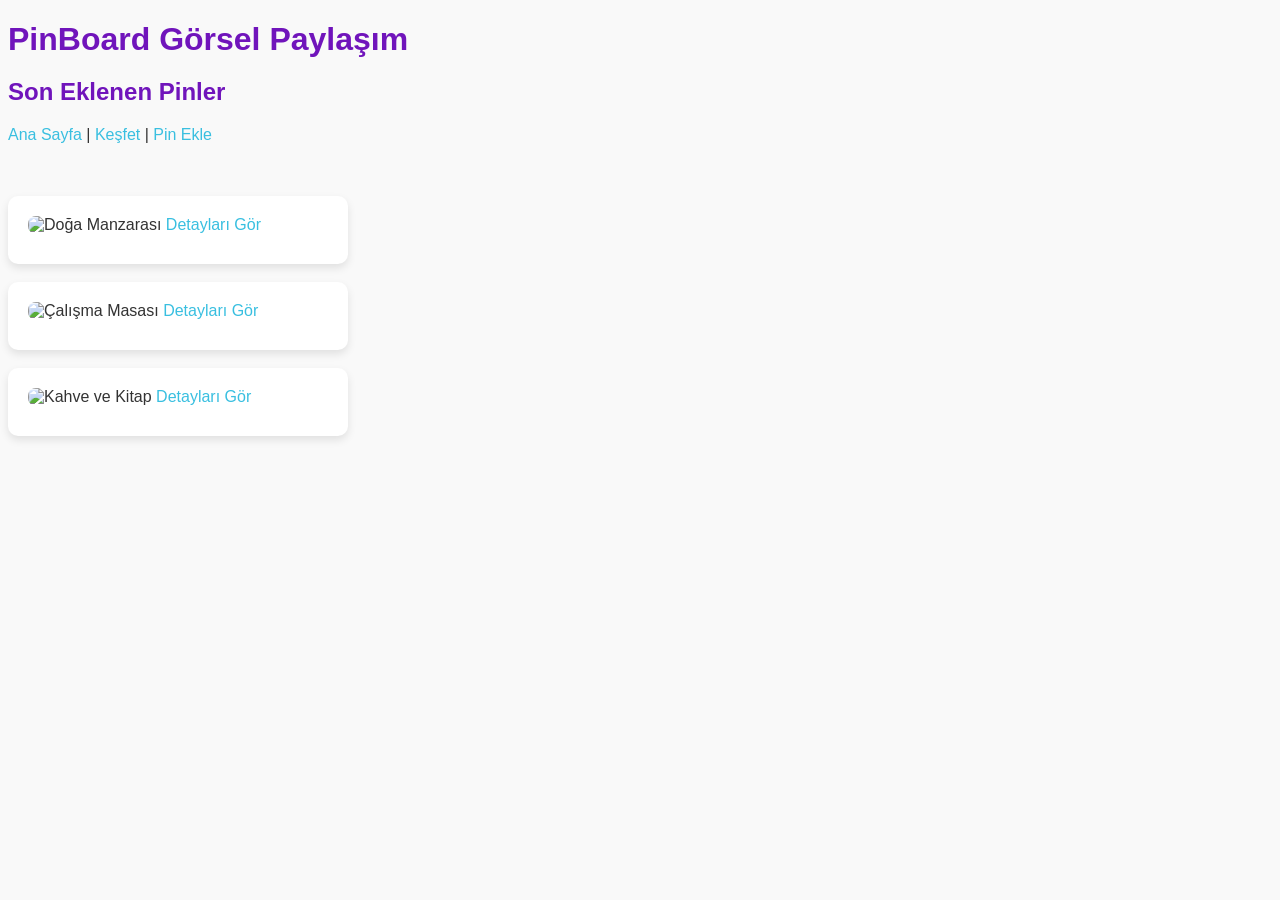
==== index.html @ 499a542f "Add files via upload" ====
<!DOCTYPE html>
<html lang="tr">
<head>
    <meta charset="UTF-8">
    <meta name="viewport" content="width=device-width, initial-scale=1.0">
    <title>pinboard - Ana sayfa </title>
    <link rel="stylesheet" href="still.css">
</head>
<body>
    <h1>PinBoard Görsel Paylaşım</h1>
  <h2>Son Eklenen Pinler</h2>

  <p>
    <a href="index.html">Ana Sayfa</a> | 
    <a href="#">Keşfet</a> | 
    <a href="#">Pin Ekle</a>
  </p>

  <br>
 <br>

  
  <div class="kart">
    <img src="https://picsum.photos/300/200" alt="Doğa Manzarası">
    
    
    <a href="#">Detayları Gör</a>
  </div>

  <br>

  
  <div class="kart">
    <img src="https://picsum.photos/300/220" alt="Çalışma Masası">

    <a href="#">Detayları Gör</a>
  </div>

  <br>

  <div class="kart">
    <img src="https://picsum.photos/300/180" alt="Kahve ve Kitap">
    
    
    <a href="#">Detayları Gör</a>
  </div>



</body>
</html>
---- still.css ----
body {
    font-family: Arial, sans-serif;
    color: #333;
    background-color: #f9f9f9;
}

h1, h2 {
    color: #7014bb;
    margin-bottom: 20px;
}

a {
    color: #39bfe0;
    text-decoration: none;
}

a:hover {
    text-decoration: underline;
}


.kart {
    background-color: white;
    padding: 20px;
    border-radius: 10px;
    box-shadow: 0 4px 8px rgba(0,0,0,0.1); 
    max-width: 300px;
}


.kart img {
    width: 100%; 
    border-radius: 8px; 
    margin-bottom: 10px; 
}
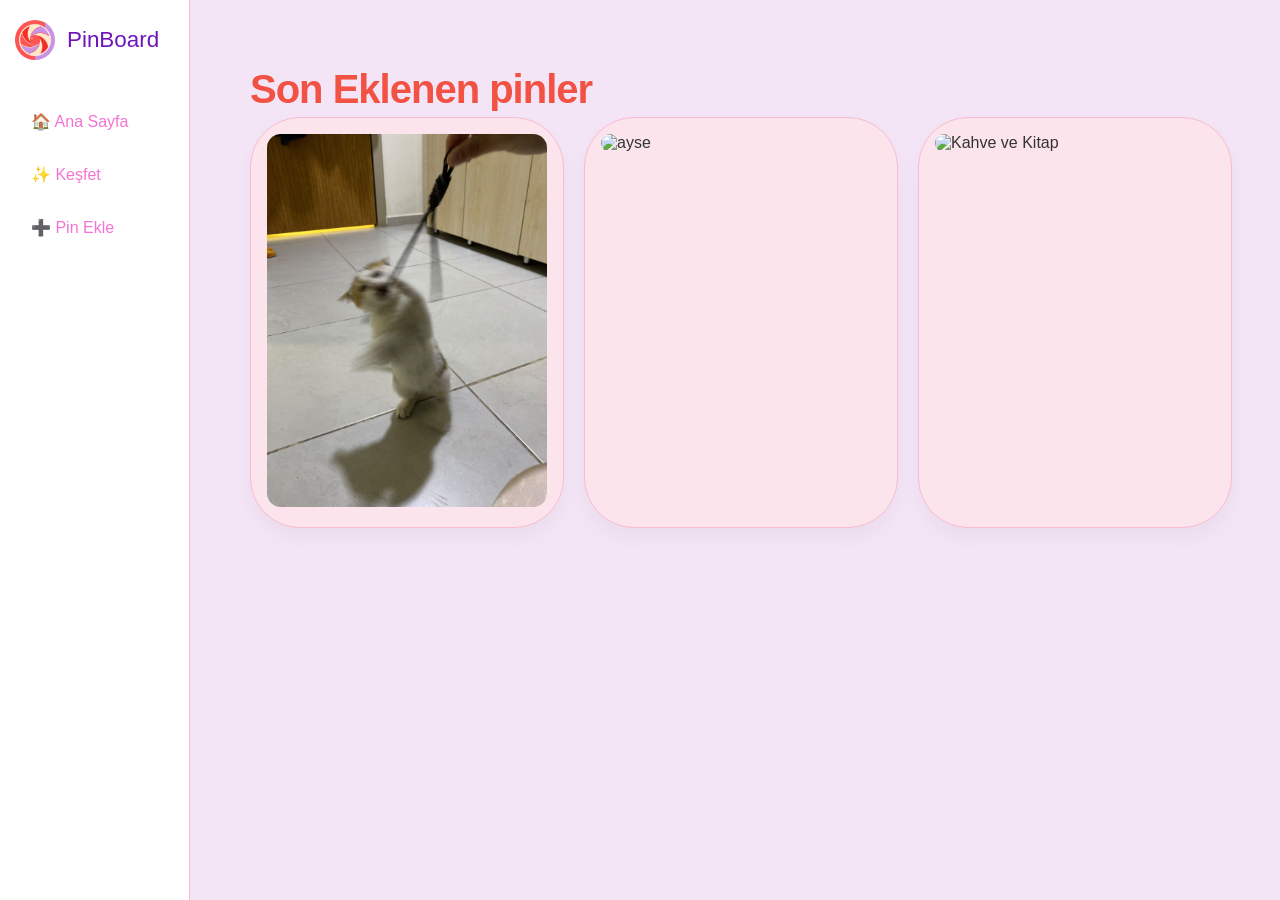
==== commit 0172cd32: "Proje dosyalari ve resimler guncellendi" ====
--- a/index.html
+++ b/index.html
@@ -1,51 +1,57 @@
-<!DOCTYPE html>
-<html lang="tr">
-<head>
-    <meta charset="UTF-8">
-    <meta name="viewport" content="width=device-width, initial-scale=1.0">
-    <title>pinboard - Ana sayfa </title>
-    <link rel="stylesheet" href="still.css">
-</head>
-<body>
-    <h1>PinBoard Görsel Paylaşım</h1>
-  <h2>Son Eklenen Pinler</h2>
-
-  <p>
-    <a href="index.html">Ana Sayfa</a> | 
-    <a href="#">Keşfet</a> | 
-    <a href="#">Pin Ekle</a>
-  </p>
-
-  <br>
- <br>
-
-  
-  <div class="kart">
-    <img src="https://picsum.photos/300/200" alt="Doğa Manzarası">
-    
-    
-    <a href="#">Detayları Gör</a>
-  </div>
-
-  <br>
-
-  
-  <div class="kart">
-    <img src="https://picsum.photos/300/220" alt="Çalışma Masası">
-
-    <a href="#">Detayları Gör</a>
-  </div>
-
-  <br>
-
-  <div class="kart">
-    <img src="https://picsum.photos/300/180" alt="Kahve ve Kitap">
-    
-    
-    <a href="#">Detayları Gör</a>
-  </div>
-
-
-
-</body>
+<!DOCTYPE html>
+<html lang="tr">
+<head>
+    <meta charset="UTF-8">
+    <meta name="viewport" content="width=device-width, initial-scale=1.0">
+    <title> pinboard - Ana sayfa </title>
+    
+    <link rel="icon" type="image/png" href="logo2.png">
+    <link rel="stylesheet" href="still.css">
+</head>
+<body>
+    
+
+    
+    <div class="yan-menu">
+        <div class="logo-alani">
+            <img src="logo2.png" alt="Logo">
+            <h2>PinBoard</h2>
+        </div>
+        <nav class="menu-linkler">
+            <a href="index.html">🏠 Ana Sayfa</a>
+            <a href="#">✨ Keşfet</a>
+            <a href="#">➕ Pin Ekle</a>
+
+        </nav>
+    </div>
+
+    
+    <div class="ana-icerik">
+        <h1>Son Eklenen pinler</h1>
+
+        <div class="pin-galerisi">
+            <div class="kart">
+                <img src="kedy.jpeg" alt="kedy">
+                
+            </div>
+
+            <div class="kart">
+                <img src="" alt="ayse">
+                
+            </div>
+
+            <div class="kart">
+                <img src="https://picsum.photos/300/180" alt="Kahve ve Kitap">
+                
+            </div>
+
+            
+
+
+        </div>
+    </div>
+
+
+
+</body>
 </html> 
--- a/still.css
+++ b/still.css
@@ -1,35 +1,106 @@
-body {
-    font-family: Arial, sans-serif;
-    color: #333;
-    background-color: #f9f9f9;
-}
-
-h1, h2 {
-    color: #7014bb;
-    margin-bottom: 20px;
-}
-
-a {
-    color: #39bfe0;
-    text-decoration: none;
-}
-
-a:hover {
-    text-decoration: underline;
-}
-
-
-.kart {
-    background-color: white;
-    padding: 20px;
-    border-radius: 10px;
-    box-shadow: 0 4px 8px rgba(0,0,0,0.1); 
-    max-width: 300px;
-}
-
-
-.kart img {
-    width: 100%; 
-    border-radius: 8px; 
-    margin-bottom: 10px; 
+body {
+    font-family: Arial, sans-serif;
+    color: #333;
+    background-color: #f3e5f5;
+    margin: 0;        
+    display: flex;    
+}
+
+h1 {
+    font-size : 2.5rem;          
+    font-weight: 700;          
+    color: #f25244;             
+    margin-bottom: 5px;
+    letter-spacing: -1px;
+}
+h2 {
+    font-size: 1.2rem;
+    font-weight: 500;
+    color: #b58ded;             
+    margin-bottom: 25px;
+}
+
+
+.yan-menu {
+    width: 190px;
+    height: 100vh;
+    background-color: #ffffff;
+    border-right: 1px solid #f8bbd0;
+    position: fixed;
+    top: 0;
+    left: 0;
+    padding: 20px 15px;
+    box-sizing: border-box;
+    display: flex;
+    flex-direction: column;
+}
+
+.logo-alani {
+    display: flex;
+    align-items: center;
+    gap: 12px;
+    margin-bottom: 40px;
+}
+
+.logo-alani img {
+    width: 40px;
+    height: 40px;
+    border-radius: 50px;
+}
+
+.logo-alani h2 {
+    font-size: 1.4rem;
+    color: #7014bb;
+    margin: 0;
+}
+
+.menu-linkler {
+    display: flex;
+    flex-direction: column;
+    gap: 10px;
+}
+
+.menu-linkler a {
+    padding: 12px 16px;
+    color: #f474d2;
+    text-decoration: none;
+    border-radius: 12px;
+    font-weight: 500;
+    transition: all 0.2s ease;
+}
+
+.menu-linkler a:hover {
+    background-color: #fce4ec;
+    color: #7014bb;
+}
+
+
+.ana-icerik {
+    margin-left: 210px;
+    padding: 40px;
+    flex-grow: 1;
+}
+
+
+
+.pin-galerisi {
+    display: flex;         
+    flex-wrap: wrap;       
+    gap: 20px;             
+}
+
+
+.kart {
+    background-color: #fce4ec;
+    padding: 16px;
+    border: 1px solid #f8bbd0;
+    border-radius: 50px;
+    box-shadow: 0 10px 20px rgba(0,0,0,0.04); 
+    width: 280px;
+}
+
+
+.kart img {
+    width: 100%; 
+    border-radius: 14px; 
 }
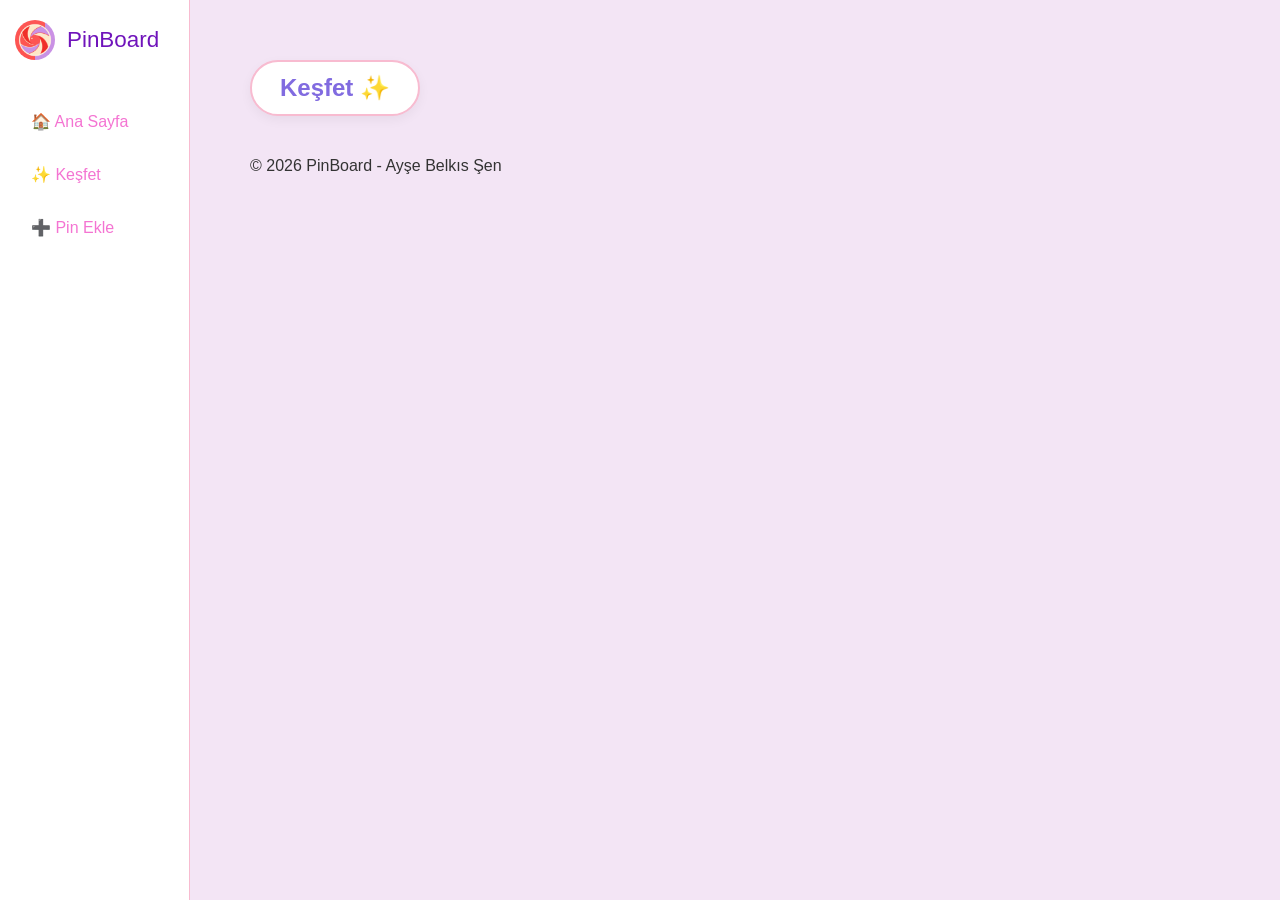
==== commit edb27fde: "Hafta 3: localStorage ve kart cizme" ====
--- a/index.html
+++ b/index.html
@@ -12,7 +12,7 @@
     
 
     
-    <div class="yan-menu">
+    <header class="yan-menu">
         <div class="logo-alani">
             <img src="logo2.png" alt="Logo">
             <h2>PinBoard</h2>
@@ -23,13 +23,20 @@
             <a href="#">➕ Pin Ekle</a>
 
         </nav>
-    </div>
+    </header>
 
     
-    <div class="ana-icerik">
-        <h1>Son Eklenen pinler</h1>
+    <main class="ana-icerik">
+        <section class="baslik kapsulu">
+            <h1>Keşfet ✨</h1>
+        </section>
+        <section class="form alanı">
+            <form id="pin-form"novidate>
+                
+                
 
-        <div class="pin-galerisi">
+        </section>
+        <section class="pin-galerisi" id="galeri">
             <div class="kart">
                 <img src="kedy.jpeg" alt="kedy">
                 
@@ -44,14 +51,14 @@
                 <img src="https://picsum.photos/300/180" alt="Kahve ve Kitap">
                 
             </div>
-
-            
+        </section>
+        <footer>
+            <p>© 2026 PinBoard - Ayşe Belkıs Şen</p>
+        </footer>
+    </main>
 
 
-        </div>
-    </div>
-
-
-
+<script src="script.js"></script> 
+<script>kartlariCiz("galeri");</script>
 </body>
 </html> 
--- a/still.css
+++ b/still.css
@@ -7,11 +7,17 @@
 }
 
 h1 {
-    font-size : 2.5rem;          
-    font-weight: 700;          
-    color: #f25244;             
-    margin-bottom: 5px;
-    letter-spacing: -1px;
+    display:inline-block;   
+    background-color: #ffffff;  
+    padding: 12px 28px;         
+    border-radius: 50px;       
+    border: 2px solid #f8bbd0;  
+    font-size: 1.5rem;          
+    font-weight: 600;
+    color: #816be0;             
+    margin-bottom: 25px;        
+    box-shadow: 0 4px 12px rgba(0,0,0,0.05);
+   
 }
 h2 {
     font-size: 1.2rem;
@@ -20,7 +26,22 @@
     margin-bottom: 25px;
 }
 
+.baslik_kapsul{
+    display:inline-block;
+    background-color: #fce4ec;
+    padding: 10px 24px;
+    border-radius: 50px;
+    border:1px solid #f8bbd0;
+    margin-bottom: 25px;
+    box-shadow:0 4px 10px rgba(0,0,0,0.03);
+}
 
+.baslik_kapsul h1{
+    font-size: 1.5rem;
+    font-weight: 600;
+    color: #7909db;
+    margin: 0;
+}
 .yan-menu {
     width: 190px;
     height: 100vh;
@@ -79,13 +100,16 @@
     margin-left: 210px;
     padding: 40px;
     flex-grow: 1;
+    display:flex;
+    flex-direction: column;
+    align-items: flex-start;
 }
 
 
 
 .pin-galerisi {
-    display: flex;         
-    flex-wrap: wrap;       
+    display: grid;   
+    grid-template-columns:repeat(auto-fill,minmax(250px,1fr));        
     gap: 20px;             
 }
 
@@ -96,7 +120,7 @@
     border: 1px solid #f8bbd0;
     border-radius: 50px;
     box-shadow: 0 10px 20px rgba(0,0,0,0.04); 
-    width: 280px;
+    
 }
 
 
